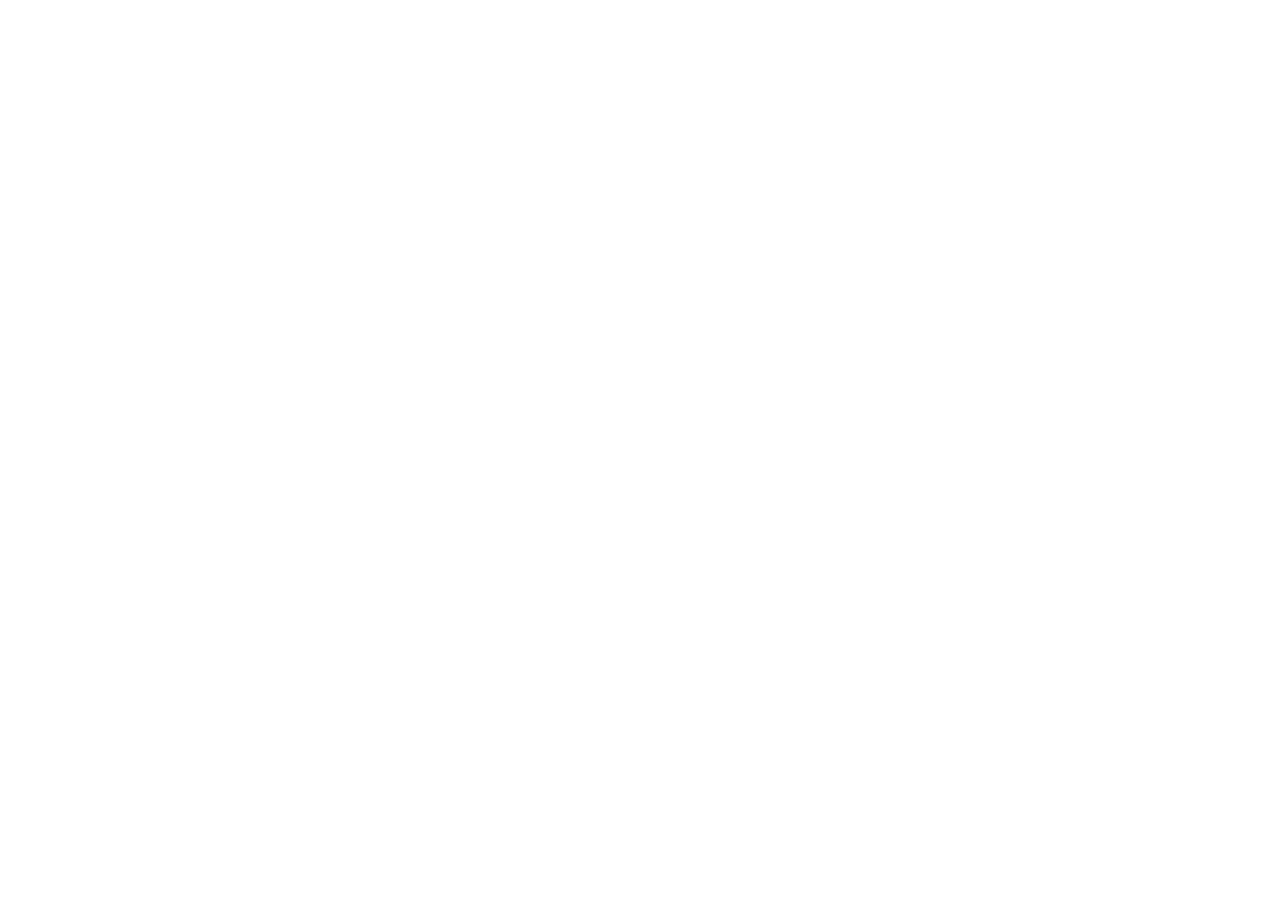
==== 01_digital_clock/index.html @ fc34adb1 "first commit" ====
<!doctype html>
<html lang="en">
    <head>
        <meta charset="UTF-8" />
        <meta name="viewport" content="width=device-width, initial-scale=1.0" />
        <link rel="stylesheet" href="style.css" />
        <title>Digital Clock || Polok Banik</title>
    </head>
    <body>
        <script src="app.js"></script>
    </body>
</html>
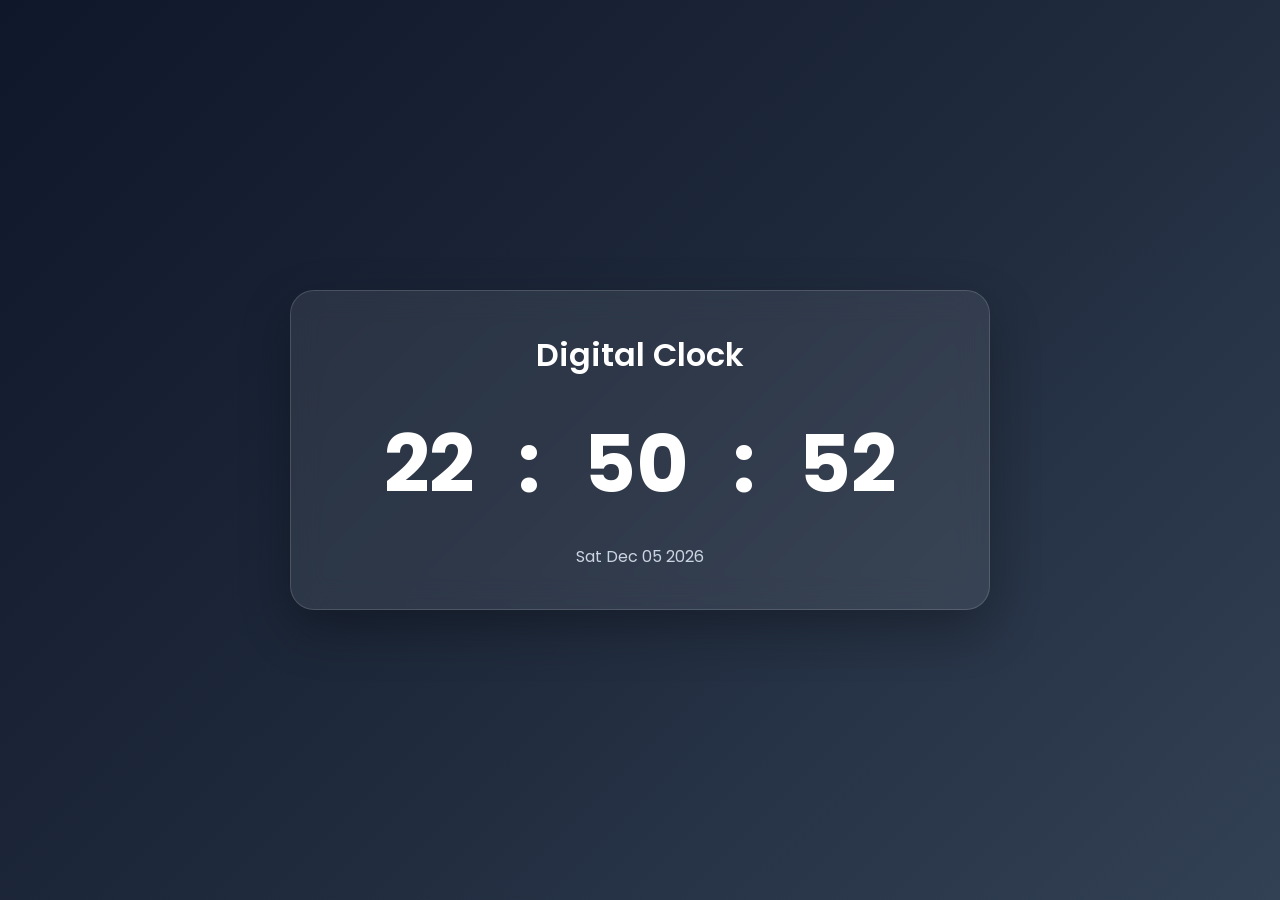
==== commit 973177c0: "digital clock done" ====
--- a/01_digital_clock/index.html
+++ b/01_digital_clock/index.html
@@ -7,6 +7,22 @@
         <title>Digital Clock || Polok Banik</title>
     </head>
     <body>
+        <div class="container">
+            <div class="clock-card">
+                <h1>Digital Clock</h1>
+
+                <div class="clock">
+                    <span id="hours">00</span>
+                    <span>:</span>
+                    <span id="minutes">00</span>
+                    <span>:</span>
+                    <span id="seconds">00</span>
+                </div>
+
+                <p class="date">Monday, 02 June 2026</p>
+            </div>
+        </div>
+
         <script src="app.js"></script>
     </body>
 </html>
--- a/01_digital_clock/style.css
+++ b/01_digital_clock/style.css
@@ -0,0 +1,81 @@
+/* Google Font */
+@import url("https://fonts.googleapis.com/css2?family=Poppins:wght@300;400;500;600&display=swap");
+
+* {
+    margin: 0;
+    padding: 0;
+    box-sizing: border-box;
+}
+
+body {
+    font-family: "Poppins", sans-serif;
+    min-height: 100vh;
+    display: flex;
+    justify-content: center;
+    align-items: center;
+
+    background: linear-gradient(135deg, #0f172a, #1e293b, #334155);
+}
+
+.container {
+    width: 100%;
+    padding: 20px;
+}
+
+.clock-card {
+    max-width: 700px;
+    margin: auto;
+    text-align: center;
+
+    padding: 40px;
+    border-radius: 24px;
+
+    background: rgba(255, 255, 255, 0.08);
+    backdrop-filter: blur(15px);
+
+    border: 1px solid rgba(255, 255, 255, 0.15);
+
+    box-shadow: 0 20px 50px rgba(0, 0, 0, 0.3);
+}
+
+.clock-card h1 {
+    color: #fff;
+    margin-bottom: 25px;
+    font-size: 2rem;
+    font-weight: 600;
+}
+
+.clock {
+    display: flex;
+    justify-content: center;
+    align-items: center;
+    gap: 10px;
+
+    color: #fff;
+    font-size: 5rem;
+    font-weight: 700;
+}
+
+.clock span {
+    min-width: 90px;
+}
+
+.date {
+    margin-top: 20px;
+    color: #cbd5e1;
+    font-size: 1rem;
+}
+
+@media (max-width: 768px) {
+    .clock {
+        font-size: 3rem;
+    }
+
+    .clock span {
+        min-width: 55px;
+    }
+
+    .clock-card {
+        padding: 30px 20px;
+    }
+}
